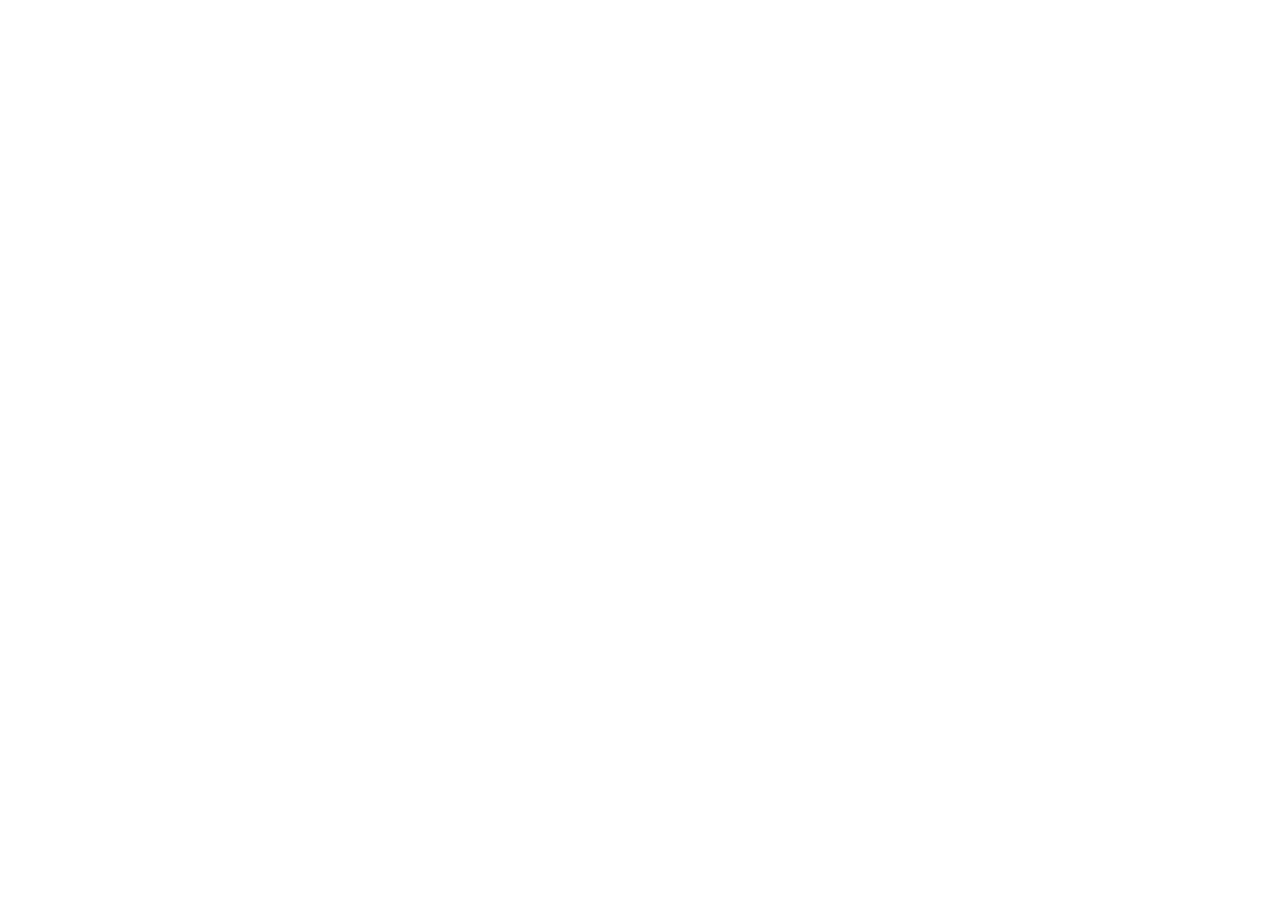
==== index.html @ 7f2c7a21 "준비자료" ====
<!DOCTYPE html>
<html lang="en">
    <head>
    <meta charset="UTF-8">
    <meta name="viewport" content="width=device-width, initial-scale=1.0">
    <meta http-equiv="X-UA-Compatible" content="ie=edge">
    <link rel="stylesheet" href="style.css">
    <title>PaintJS</title>
</head>
<body>
    <script src = app.js></script>
</body>
</html>
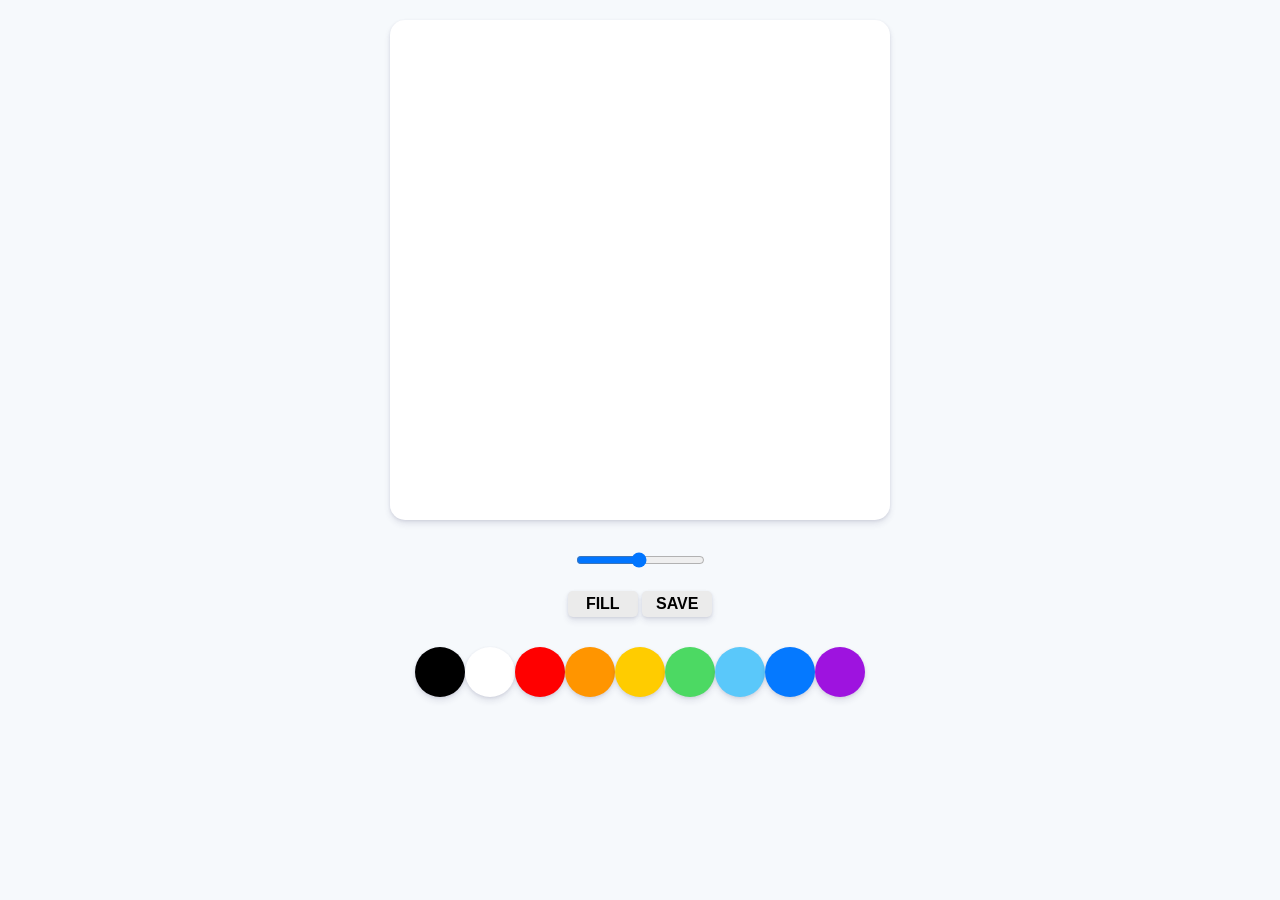
==== commit 0bf40ab5: "add canvas" ====
--- a/index.html
+++ b/index.html
@@ -8,6 +8,28 @@
     <title>PaintJS</title>
 </head>
 <body>
+    <canvas id="JsCanvas" class="canvas">
+    </canvas>
+    <div class="controls">
+        <div class="controls_range">
+            <input type="range" id="JsRange" min="0.1" max="5.0" value="2.5" step="0.1">
+        </div>
+        <div class="controls_btns">
+            <button id="JsMode">FILL</button>
+            <button id="JsSave">SAVE</button>
+        </div>
+        <div class="controls_colors" id="JsColors">
+            <div class="controls_color" style="background-color: black;"></div>
+            <div class="controls_color" style="background-color: white;"></div>
+            <div class="controls_color" style="background-color: red;"></div>
+            <div class="controls_color" style="background-color: #ff9500;"></div>
+            <div class="controls_color" style="background-color: #ffcc00;"></div>
+            <div class="controls_color" style="background-color: #4cd963;"></div>
+            <div class="controls_color" style="background-color: #5ac8fa;"></div>
+            <div class="controls_color" style="background-color: #0579ff;"></div>
+            <div class="controls_color" style="background-color: #9e13df;"></div>
+        </div>
+    </div>
     <script src = app.js></script>
 </body>
 </html>
--- a/style.css
+++ b/style.css
@@ -0,0 +1,60 @@
+@import "reset.css";
+
+body{
+    background-color: #f6f9fc;
+    font-family: -apple-system, BlinkMacSystemFont, 'Segoe UI', Roboto, Oxygen, Ubuntu, Cantarell, 'Open Sans', 'Helvetica Neue', sans-serif;
+    display: flex;
+    flex-direction: column;
+    align-items: center;
+    padding-top: 20px;
+    padding-bottom: 50px;
+}
+
+.canvas{
+    width: 500px;
+    height: 500px;
+    background-color: white;
+    border-radius: 15px;
+    box-shadow: 0 4px 6px rgba(50,50,93,0.11), 0 1px 3px rgba(50,50,93,0.11);
+}
+
+.controls{
+    margin-top: 30px;
+    display: flex;
+    flex-direction: column;
+    align-items: center;
+}
+
+.controls_range{
+    margin-bottom: 20px;
+}
+.controls .controls_btns{
+    margin-bottom: 30px;
+}
+
+.controls_btns button {
+    all: unset;
+    cursor: pointer;
+    background-color: rgb(235, 235, 235);
+    padding: 5px 0px;
+    border-radius: 5px;
+    width: 70px;
+    text-align: center;
+    box-shadow: 0 4px 6px rgba(50,50,93,0.11), 0 1px 3px rgba(50,50,93,0.11);
+    font-weight: 600;
+}
+
+.controls_btns button:active{
+    transform: scale(0.95);
+}
+
+.controls_colors{
+    display: flex;
+}
+.controls_color{
+    width: 50px;
+    height: 50px;
+    border-radius: 25px;
+    cursor: pointer;
+    box-shadow: 0 4px 6px rgba(50,50,93,0.11), 0 1px 3px rgba(50,50,93,0.11);
+}
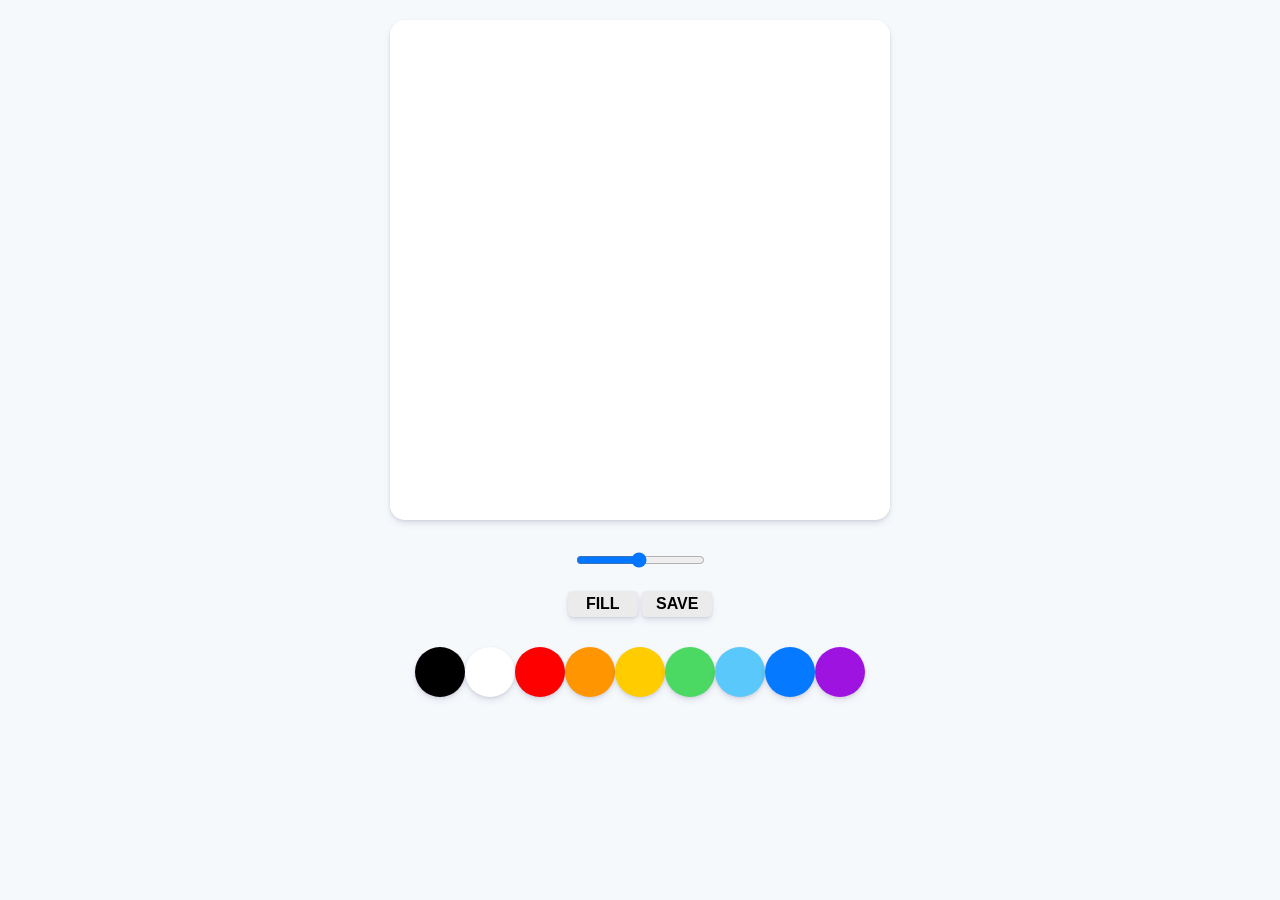
==== commit ae83f7ff: "Complete" ====
--- a/index.html
+++ b/index.html
@@ -19,15 +19,15 @@
             <button id="JsSave">SAVE</button>
         </div>
         <div class="controls_colors" id="JsColors">
-            <div class="controls_color" style="background-color: black;"></div>
-            <div class="controls_color" style="background-color: white;"></div>
-            <div class="controls_color" style="background-color: red;"></div>
-            <div class="controls_color" style="background-color: #ff9500;"></div>
-            <div class="controls_color" style="background-color: #ffcc00;"></div>
-            <div class="controls_color" style="background-color: #4cd963;"></div>
-            <div class="controls_color" style="background-color: #5ac8fa;"></div>
-            <div class="controls_color" style="background-color: #0579ff;"></div>
-            <div class="controls_color" style="background-color: #9e13df;"></div>
+            <div class="controls_color JsColor" style="background-color: black;"></div>
+            <div class="controls_color JsColor" style="background-color: white;"></div>
+            <div class="controls_color JsColor" style="background-color: red;"></div>
+            <div class="controls_color JsColor" style="background-color: #ff9500;"></div>
+            <div class="controls_color JsColor" style="background-color: #ffcc00;"></div>
+            <div class="controls_color JsColor" style="background-color: #4cd963;"></div>
+            <div class="controls_color JsColor" style="background-color: #5ac8fa;"></div>
+            <div class="controls_color JsColor" style="background-color: #0579ff;"></div>
+            <div class="controls_color JsColor" style="background-color: #9e13df;"></div>
         </div>
     </div>
     <script src = app.js></script>
